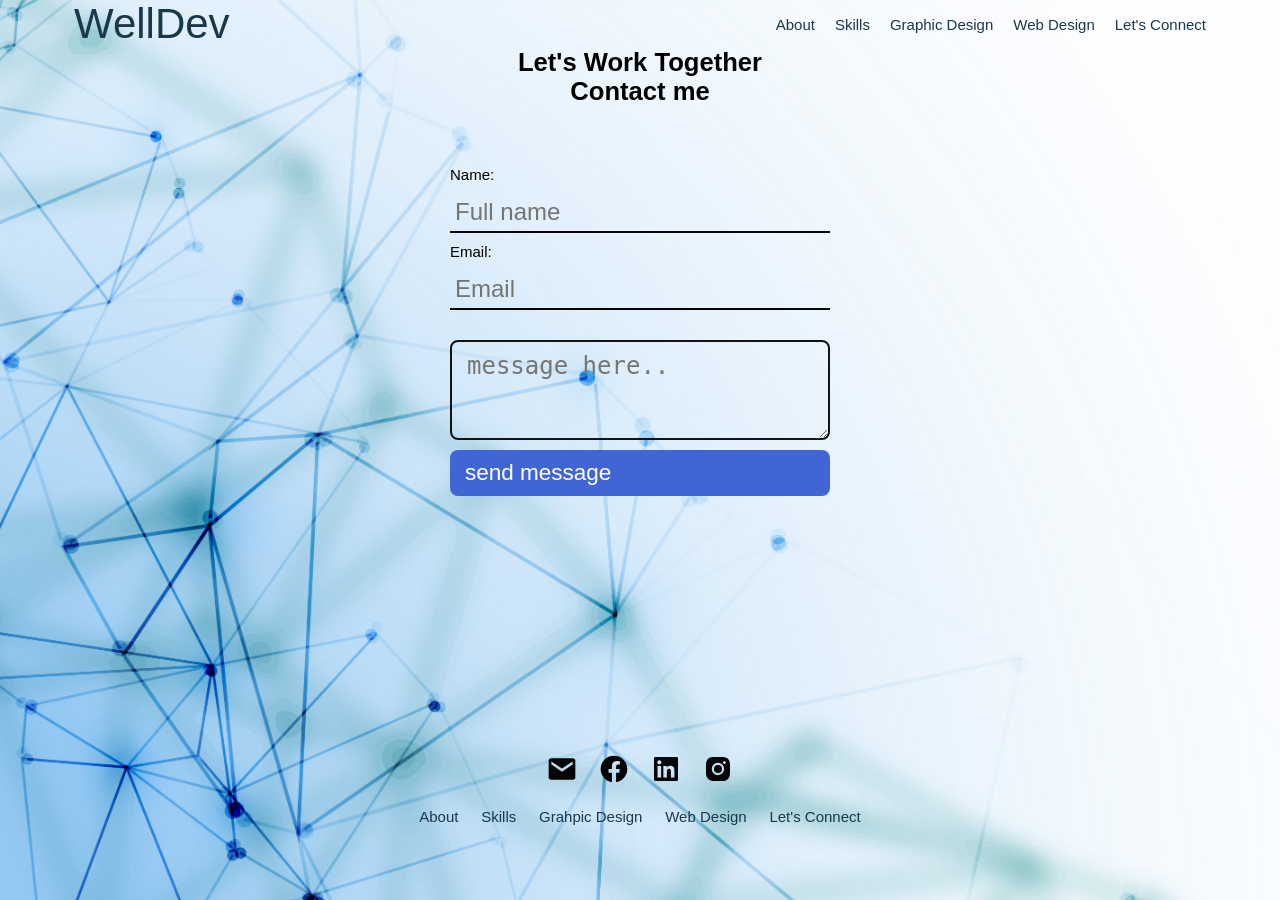
==== connect.html @ f3682375 "#add change and commit" ====
<meta charset="UTF-8">
<!DOCTYPE html>
<html lang="en">
<head>
    <meta charset="UTF-8">
    <meta name="viewport" content="width=device-width, initial-scale=1.0">
    <title>WellDEV</title>
    <link rel="stylesheet" href="css/app.css">
    <link rel="stylesheet" href="css/game.css">
    <link rel="stylesheet" href="css/main.css">
</head>
<body style="background-image: url('images/17973908.jpg">
    <nav>
        <h2><a href="index.html">WellDev</a></h2>
        <a href="profile.html">About</a>
        <a href="skills.html">Skills</a>
        <a href="graphic-design.html">Graphic Design</a>
        <a href="webdesign.html">Web Design</a>
        <a href="connect.html">Let's Connect</a>
    </nav>

     <!-- contact -->
     <div class="contact">
        <h3>Let's Work Together</h3>
        <h3 ">Contact me</h3>
            <form action="">
                <label for="name" >Name:</label>
                <input type="text" placeholder="Full name">
                <label for="email" >Email:</label>
                <input type="text" placeholder="Email" errormessage="user@gmail.com">
                <textarea  name="message" placeholder="message here.." id=""></textarea>
                <button>send message</button>
            </form>
     </div>
     
    <footer>
   
        <div class="col2">
            <div class="icons-con">
                <div class="icons"><a href="https://mail.google.com/mail/u/0/#inbox"><svg xmlns="http://www.w3.org/2000/svg" width="32" height="32" viewBox="0 0 24 24" style="fill: #040405;transform: ;msFilter:;"><path d="M20 4H4a2 2 0 0 0-2 2v12a2 2 0 0 0 2 2h16a2 2 0 0 0 2-2V6a2 2 0 0 0-2-2zm0 4.7-8 5.334L4 8.7V6.297l8 5.333 8-5.333V8.7z"></path></svg></a></div>
                <div class="icons"><a href="https://www.facebook.com/inazuma.k.go"><svg xmlns="http://www.w3.org/2000/svg" width="32" height="32" viewBox="0 0 24 24" style="fill:#020203;transform: ;msFilter:;"><path d="M12.001 2.002c-5.522 0-9.999 4.477-9.999 9.999 0 4.99 3.656 9.126 8.437 9.879v-6.988h-2.54v-2.891h2.54V9.798c0-2.508 1.493-3.891 3.776-3.891 1.094 0 2.24.195 2.24.195v2.459h-1.264c-1.24 0-1.628.772-1.628 1.563v1.875h2.771l-.443 2.891h-2.328v6.988C18.344 21.129 22 16.992 22 12.001c0-5.522-4.477-9.999-9.999-9.999z"></path></svg></a></div>
                <div class="icons"><a href="https://www.linkedin.com/in/noel-bordaje-218460231/"> <svg class="iconic" xmlns="http://www.w3.org/2000/svg" width="32" height="32" viewBox="0 0 24 24" style="fill: #08070a;transform: ;msFilter:;"><path d="M20 3H4a1 1 0 0 0-1 1v16a1 1 0 0 0 1 1h16a1 1 0 0 0 1-1V4a1 1 0 0 0-1-1zM8.339 18.337H5.667v-8.59h2.672v8.59zM7.003 8.574a1.548 1.548 0 1 1 0-3.096 1.548 1.548 0 0 1 0 3.096zm11.335 9.763h-2.669V14.16c0-.996-.018-2.277-1.388-2.277-1.39 0-1.601 1.086-1.601 2.207v4.248h-2.667v-8.59h2.56v1.174h.037c.355-.675 1.227-1.387 2.524-1.387 2.704 0 3.203 1.778 3.203 4.092v4.71z"></path></svg></a></div>
                <div class="icons"><a href="https://www.instagram.com/noel.bordaje25/"><svg xmlns="http://www.w3.org/2000/svg" width="32" height="32" viewBox="0 0 24 24" style="fill: #050507;transform: ;msFilter:;"><path d="M20.947 8.305a6.53 6.53 0 0 0-.419-2.216 4.61 4.61 0 0 0-2.633-2.633 6.606 6.606 0 0 0-2.186-.42c-.962-.043-1.267-.055-3.709-.055s-2.755 0-3.71.055a6.606 6.606 0 0 0-2.185.42 4.607 4.607 0 0 0-2.633 2.633 6.554 6.554 0 0 0-.419 2.185c-.043.963-.056 1.268-.056 3.71s0 2.754.056 3.71c.015.748.156 1.486.419 2.187a4.61 4.61 0 0 0 2.634 2.632 6.584 6.584 0 0 0 2.185.45c.963.043 1.268.056 3.71.056s2.755 0 3.71-.056a6.59 6.59 0 0 0 2.186-.419 4.615 4.615 0 0 0 2.633-2.633c.263-.7.404-1.438.419-2.187.043-.962.056-1.267.056-3.71-.002-2.442-.002-2.752-.058-3.709zm-8.953 8.297c-2.554 0-4.623-2.069-4.623-4.623s2.069-4.623 4.623-4.623a4.623 4.623 0 0 1 0 9.246zm4.807-8.339a1.077 1.077 0 0 1-1.078-1.078 1.077 1.077 0 1 1 2.155 0c0 .596-.482 1.078-1.077 1.078z"></path><circle cx="11.994" cy="11.979" r="3.003"></circle></svg></a></div>
            </div>
                <div class="links">
                   
                    <a href="profile.html">About</a>
                    <a href="skills.html">Skills</a>
                    <a href="graphic-design.html">Grahpic Design</a>
                    <a href="webdesign.html">Web Design</a>
                    <a href="connect.html">Let's Connect</a>
            </div>
            
        </div>
    
       
       
        
        
    </footer>
</body>
</html>
---- css/app.css ----
@import url('https://fonts.googleapis.com/css2?family=Josefin+Sans:ital,wght@0,100..700;1,100..700&family=Playwrite+IT+Moderna:wght@100..400&display=swap');

:root{
    /*=============== color ==============  */

    --pallete-1: #3E3c6E;
    --pallete-2: #FE9798;
    --pallete-3: #FEAE97;
    --pallete-4: #F6E8DF;
    --pallete-5: #023336;
    --pallete-6: #4da674;
    --pallete-7: #C1E6BA;
    --pallete-8: #EAF8E7;
    --pallete-9: #293855;
    --pallete-10: #4165D5;
    --pallete-11: #F1AC20;
    --pallete-12: #c3e8c9;
    --pallete-13: #252525;
    --pallete-14: #61CBFF;
    --pallete-15: #A56ABD;
    --pallete-16: #E95354;
    --pallete-17: #50ADBF;
    --pallete-18: #19384A;
    --pallete-19: #FDDA76;
    --pallete-20: #1B1B1B;
    --pallete-21: #77ABB6;
    --pallete-22: #F8B097;
    --pallete-23: #3FC495;
    --pallete-24: #F9CD6A;
    --pallete-25: #4840A3;
    --pallete-26: #9CBBFC;
    --pallete-27: #D8EFF7;
    --white: #fff;
    --black: #000;


    /*=============== fontsize ==============  */
    --text-sm: 1.2rem;
    --text-base: 1.6rem;
    --text-paragraph: clamp(0.5em, 2vw, 1.5em);
    --text-h5: 2.4rem;
    --text-h4: 3.2rem;
    --text-h3:  clamp(2em, 2vw, 3em);
    --text-h2: 4.8rem;
    --text-h1: clamp(3em, 5vw, 5em);
    
    /*=============== fontweight ==============  */
    --font-weight-normal: 400;
    --font-weight-bold: 700;

    /*=============== line-height ==============  */
    --line-height-tight: 1.2;
    --line-height-normal: 1.5;

    /*=============== line-spacing ==============  */
    --letter-spacing-tight: -2px
    
    /*=============== font-family ==============  */
    --font-family: "Poppins", serif;
    --font-family2: "Agu Disploy", serif;
}
    * {
        margin: 0;
        padding: 0;
        box-sizing: border-box;
        
      }
      
      html{
        font-size: 62.5%;
        font-family: Arial, Helvetica, sans-serif;
      }
      
      body {
        width: 100%;
        overflow-x: hidden;
        min-height: 100vh ;
        /* background: linear-gradient(to bottom, black,rgb(89, 66, 194)); */
        background-repeat: no-repeat;
        background-size: cover;
        
        
        
      }
      
    .container{
     
        width: 90%;
        margin-inline: auto;
       
        
      }
      .span{
        font-family: "Poppins", serif;
        font-weight: 700;
        font-style: normal;
      }
      
      h1 {
        font-size: var(--text-h1);
        font-weight: var(--font-weight-bold);
        line-height: var(--line-height-normal);
        letter-spacing: var(--letter-spacing-tight);
        color: var(--black);
        margin-bottom: 20px;
      }
      h4{
        font-size: clamp(1.5em, 1vw, 2.0em);
      }
      textarea{
        color: #000;
        border: none;
        border: 2px solid rgb(20, 19, 19);
        border-radius: 8px;
        padding: 10px;
        margin-top: 20px;
        font-size: 2.4rem;
        background-color: transparent;

      }
      h2{
        font-size: 3.4rem;
      }
      h3{
        font-size: clamp(2.0em, 2vw, 4.0em);
        
        border: none;
      }
      p {
        font-size: clamp(0.5em, 1vw, 1.5em);
        font-weight: 400;
        color: var(--black);
        
      }
      a{
        font-size: var(--text-paragraph);
        color: var(--black);
        text-decoration: none;
      }

      
      /* ======== NAVIGATION BAR ========== */

      
 
      .menu-wrapper{
        gap: 20px;
        color: var(--white);
        justify-content: center;
        align-items: center;
        display: flex;
        font-weight: var(--font-weight-bold);
        margin-inline: auto;
        
        
      }

      
      
 
   
        
      
        
        /*-----Icons------  */

     
      
      h2{
        letter-spacing: var(--letter-spacing-tight);
      }
      
      /* ======== PROFILE ========== */


      .profile{
        display: flex;
        align-items: center;
        justify-content: center;
        flex-direction: column;
        margin-inline: auto;
        width: 90%;
        
       
        position: relative;
  
        /* background-color: #a88484;
         */
         
         

      }

      .profile, .info{
        line-height: var(--line-height-tight);
        display: flex;
        align-items: center;
        justify-content: center;
        flex-direction: column;
        font-size: var(--text-paragraph);
        text-align: center;
        max-width: 90%;
        margin-inline: auto;
        gap: 20px;
        
        
      }
      .info p{
        color: var(--black);
        text-align: center;
      }
      .name{
        margin-top: 50px;
        background: -webkit-linear-gradient(bottom, #989eb9, #0d066d,#ffffff);
        background-clip: text;
        -webkit-text-fill-color: transparent;
        
        

      }
      
      .img-container {   
        border-radius: 25px;
        box-shadow: 15px 5px 10px rgba(10, 10, 32, 0.911);
        max-width: 200px;
        margin-bottom: 50px;
        width: 90%;
        margin-inline: auto;
        margin-top: 50px;

        }
        .img-container img::after{
          border-right:  12px solid #00ffff;
          border-bottom:  10px solid #00ffff;
        }
        .me{
          columns: 2;
          
        }
        .me-left{
         padding: 10px; 
         height: 900px;
         text-align: left;

        }
        .me-left h4{
          margin-bottom: 10px;
          text-align: center;
        }
        .me-right p{
          
          text-align: left;
          
        }
        .me-right{
          padding-top:20px ;
        }

        .download{
          display: flex;
          justify-content: center;
          align-items: center;
          width: 100%;
          margin-inline: auto;
          position: relative;
         }
         .download::after{
          content: '';
          height: 4px;
          width: 5%;
          background:linear-gradient(to right, #2c2d3b63, #408c0e, #c9e60d);
          position: absolute;
          bottom: -5%;
          left: 40%;
          transition: .3s ease-in;
          box-shadow: 0 2px 15px rgba(12, 5, 29, 0.911);
         }
         .download:hover::after{
          width: 20%;
         }
      /* ======== About ========== */
      .about{
        width: 100%;
        
        font-size: clamp(0.3em,2vw, 4em);
        /* background-color: #00ffff; */
        color: var(--white);
        
      }
     
      .graphic-container{
        margin: 150px;
        display: flex;
        justify-content: center;
        align-items: center;
        gap: 2.0rem;
      }
      .g-img{
        width: 90%;
        min-height: 300px;
        margin-inline: auto;
        
      }
      .items{
        box-shadow: 2px 5px 15px rgb(20, 19, 19);
        display: flex;
        align-items: center;
        padding:20px;
        border-radius: 8px;
        background-color: #050542;
        width: 400px;
      }
  
     
      /* ======== PROJECTS ========== */

      .Project{
        margin: 50px;
        min-height: 500px;
        width: 60%;
        margin-inline: auto;
        display: flex;
        justify-content: center;
        align-items: center;
        flex-direction: row;
        background-color: #292626;
        position: relative;
        border-radius: 25px;
        margin-bottom: 50px;
      }
       .skill-box{
        display: flex;
        justify-content: center;
        align-items: center;
        max-width: 90%;
        margin: 0 auto;
        font-size: 2.4rem;
        font-weight: 800;
        
       
       }
       .canva{
        height: 60px;
        width: 60px;
        border-radius: 50%;
        mix-blend-mode:normal;
      }
      .capcut{
        height: 60px;
        width: 60px;
        border-radius: 50%;
        mix-blend-mode:normal;
      }
       .skill-icons{
        
        background: linear-gradient(to bottom, #6565d3, #050542 ) ;
        height: 20%;
        width: 20%;
        display: flex;
        border-radius: 8px;
        justify-content: center;
        box-shadow: 2px 0 8px rgb(100, 25, 25);
        align-items: center;
        flex-wrap: wrap;
        
       }
       .titles{
        text-align: center;
        font-size: var(--text-h1);
        padding: 50px;
       }

     
       .project-name h2{
        
        max-width: 500px ;
        font-size: var(--text-h3);
        color: var(--white);
        text-decoration: none;
        display: flex;
        position: absolute;
        left: 4%;
        top: 10%;
        font-weight: var(--font-weight-bold);
      }
      .pp{
        width: 100%;
        font-size: clamp(0.3em, 2vw, 3em);
        color: var(--white);
        text-decoration: none;
        display: flex;
        position: absolute;
        left: 75%;
        bottom: 5%;
        font-weight: var(--font-weight-bold);
      }
      
      .project-link {
        position: absolute;
        top: 10%;
        width: 90%;
        max-height: 300px;
        padding: 2.5rem;
        border-radius: 8px;
        
        transform: translateX(-50%);
        transition: 0.75s ease-in;
      }
      .project-link::hover{
        transform: scale(1.3);
      }
      .contact{
        margin-bottom: 400px;
        height: 300px;
        width: 90%;
        margin-inline: auto;
        display: flex;
        align-items: center;
        flex-direction: column;
        
        /* background-color: #00ffff; */
      }
      .work{
        display: flex;
        flex-direction: column;
        align-items: flex-center;
       
      }
      .contact p{
        margin-bottom: 50px;
      }
      form{
        display: flex;
        flex-direction: column;
        width: 400px;
        height: 350px;
        gap: 10px;
        
        padding: 1.0rem;
        font-size: var(--text-paragraph);
        margin-top: 50px;
        color: var(--black);
        border-radius: 20px;
        margin-bottom: 480px;
      }
       input{
        padding: .5rem;
        background-color: transparent;
        border: none;
        font-size: 2.4rem;
        border-bottom: 2px solid rgb(5, 5, 5);
        color: var(--black);
        cursor: text;
      }
      textarea{
        overflow-y: hidden;
        height: 100px;
        font-size: 2.4rem;
        padding: 1.0rem 1.5rem;
       
      }
      label{
        color: var(--black);
        cursor: text;
      }
      button{
        display: inline-flex;
        width: 100%;
        text-align: center;
        padding: 1.0rem 1.5rem;
        font-size: var(--text-paragraph);
        background-color: var(--pallete-10);
        color: var(--white);
        border: none;
        border-radius: 8px;
      }
      button::hover{
        background-color: #00ffff;
      }


  @media (max-width: 400px) {
     .logo{
      display: none;
    }
    .img-container {   
      border-radius: 25px;
      box-shadow: 15px 5px 5px rgba(146, 110, 240, 0.911);
      min-height: 150px;
      max-width: 200px;
      margin-bottom: 50px;
      width: 90%;
      margin-inline: auto;

  }
---- css/game.css ----
html{
    font-size: 62.5%;
}

.container-game{
    background: linear-gradient(to bottom, rgb(52, 52, 198), black);
    opacity: 0.8;
    box-shadow: 0 5px 15px rgb(114, 132, 222);
    margin: 50px;
    /* background-color: #94e90b; */
    display: flex;
    flex-direction: column;
    justify-content: center;
    align-items: center;
    width: 50%;
    margin-inline: auto;
    margin-bottom: 150px;
    color: black;
    padding: 50px;
    background-color: blue;
    border-radius: 8px;
    
}

.move-container{
    display: flex;
    justify-content: center;
    align-items: center;
    
    
    width: 100%;
    gap: 30px;
   
}
.function-container{
    display: inline-flex;
    justify-content: center;
    align-items: center;
    width: 100%;
    
}

 p{
    
    color: rgb(16, 15, 15);
    margin-bottom: 20px;
}
.title{
    font-size: 20px;
    font-weight: 700;
    text-align: center;
    margin-bottom: 50px;
}

    /* -------- Rock BTN --------*/

.move-icon{
   height: 50px;  
   
}
.move-button{
    height: 50px;
    max-width: 90%;
    margin: 0 auto;
    border-radius: 50%;
    background-color: transparent;
   
    box-shadow: 0 2px 15px#94e90b;
   
    display:flex;
    justify-content: center;
    align-items: center;
   
    margin-bottom: 100px;
    cursor: pointer;
}
.move-button:hover{
    background-color: rgb(13, 15, 2);
}

.score{
    color:var(--black);
    margin-bottom: 60px;
}
.reset-btn{
    padding: 1.0rem 1.5rem;
    
    display: flex;
    border: none;
    font-size: 1.4rem;
    font-family: Arial, Helvetica, sans-serif;
    cursor: pointer;
    text-align: center;
    align-items: center;
    justify-content: center;
    
}
.js-auto{
    padding: 1.0rem 1.5rem;
    background-color: rgb(39, 131, 211);
    
    display: flex;
    margin: 0 10px;
    border: none;
    font-size: 1.4rem;
    align-items: center;
    justify-content: center;
    font-family: Arial, Helvetica, sans-serif;
    cursor: pointer;
    
   
}
.js-result{
    color:black;
    font-size: 3.2rem;
    font-weight: 700;
}
---- css/main.css ----
@import url('https://fonts.googleapis.com/css2?family=Josefin+Sans:ital,wght@0,100..700;1,100..700&family=Playwrite+IT+Moderna:wght@100..400&display=swap');

:root{
    /*=============== color ==============  */

    --pallete-1: #3E3c6E;
    --pallete-2: #FE9798;
    --pallete-3: #FEAE97;
    --pallete-4: #F6E8DF;
    --pallete-5: #023336;
    --pallete-6: #4da674;
    --pallete-7: #C1E6BA;
    --pallete-8: #EAF8E7;
    --pallete-9: #293855;
    --pallete-10: #4165D5;
    --pallete-11: #F1AC20;
    --pallete-12: #c3e8c9;
    --pallete-13: #252525;
    --pallete-14: #61CBFF;
    --pallete-15: #A56ABD;
    --pallete-16: #E95354;
    --pallete-17: #50ADBF;
    --pallete-18: #19384A;
    --pallete-19: #FDDA76;
    --pallete-20: #1B1B1B;
    --pallete-21: #77ABB6;
    --pallete-22: #F8B097;
    --pallete-23: #3FC495;
    --pallete-24: #F9CD6A;
    --pallete-25: #4840A3;
    --pallete-26: #9CBBFC;
    --pallete-27: #D8EFF7;
    --white: #fff;
    --black: #000;


    /*=============== fontsize ==============  */
    --text-sm: 1.2rem;
    --text-base: 1.6rem;
    --text-paragraph:clamp(1.5em,2vw, 1.5em);;
    --text-h5: 2.4rem;
    --text-h4: 3.2rem;
    --text-h3:  4.0rem;
    --text-h2: 2.8rem;
    --text-h1: clamp(3em, 5vw, 5em);;
    
    /*=============== fontweight ==============  */
    --font-weight-normal: 400;
    --font-weight-bold: 700;

    /*=============== line-height ==============  */
    --line-height-tight: 1.2;
    --line-height-normal: 1.5;

    /*=============== line-spacing ==============  */
    --letter-spacing-tight: -2px
    
    /*=============== font-family ==============  */
    --font-family: "Poppins", serif;
    --font-family2: "Agu Disploy", serif;
}
    * {
        margin: 0;
        padding: 0;
        box-sizing: border-box;
        
      }
      
      html{
        font-size: 62.5%;
        
      }
      body{
        background-repeat: no-repeat;
        background-size: cover;
        
        
        
      }
      .container{
        max-width: 90%;
        margin: inline;
      }
      nav{
        display: flex;
        align-items: center;
        justify-content: center;
        width: 90%;
        margin-inline: auto;
        position: static;
        right: 0;
        top: 0;
        left: 0;
        z-index: 99;
      }
      
     h2{
        margin-right: auto;
        font-size: var(--text-h2);
        color: var(--pallete-18);
      }
      a{
        font-size: var(--text-paragraph);
        color: var(--pallete-18);
        text-decoration: none;
        padding: 10px;
        font-weight: 500;
        transition: .5s ease-in-out;
      }
      .letters{
       
        color: var(--pallete-13);
        
      }
      .hero-section{
        display: flex;
        align-items: center;
        justify-content: center;
        height: 700px;
        font-size: 7.8rem;
        flex-direction: column;

      }
      h1{
        position: relative;
        

      }
      h1::before{
        content: 'My';
        position: absolute;
        font-size: 8.0rem;
        font-weight: 800;
        color:var(--pallete-18);
        top: -10px;
      }
      .hero-section p {
        padding-left: 200px;
        font-size: 2.4rem;
        margin-top: -20px;
        font-family: Arial, Helvetica, sans-serif;
        font-weight: 400;
      }
      nav a{
        transition: 0.75s ease-in-out;
      }
      nav a:hover{
       transform: rotateX(360deg);
       background-color: #4840A3;
       color: var(--white);
       border: none;
       
      }
      footer{
        
        display: flex;
       
        
        margin-inline: auto;
        max-width: 90%;
    
      }
      .icons-con{
        display: flex;
        justify-content: start;
        
       

      }
   

    .col2{
        width: 90%;
        padding: 5px;
        display: flex;
        align-items: center;
        justify-content: center;
        flex-direction: column;
        gap: 20px;
        transition: .75s ease-in-out;
        margin-inline: auto;
    }
    .links a::hover{
       color: #4840A3;
        
    }
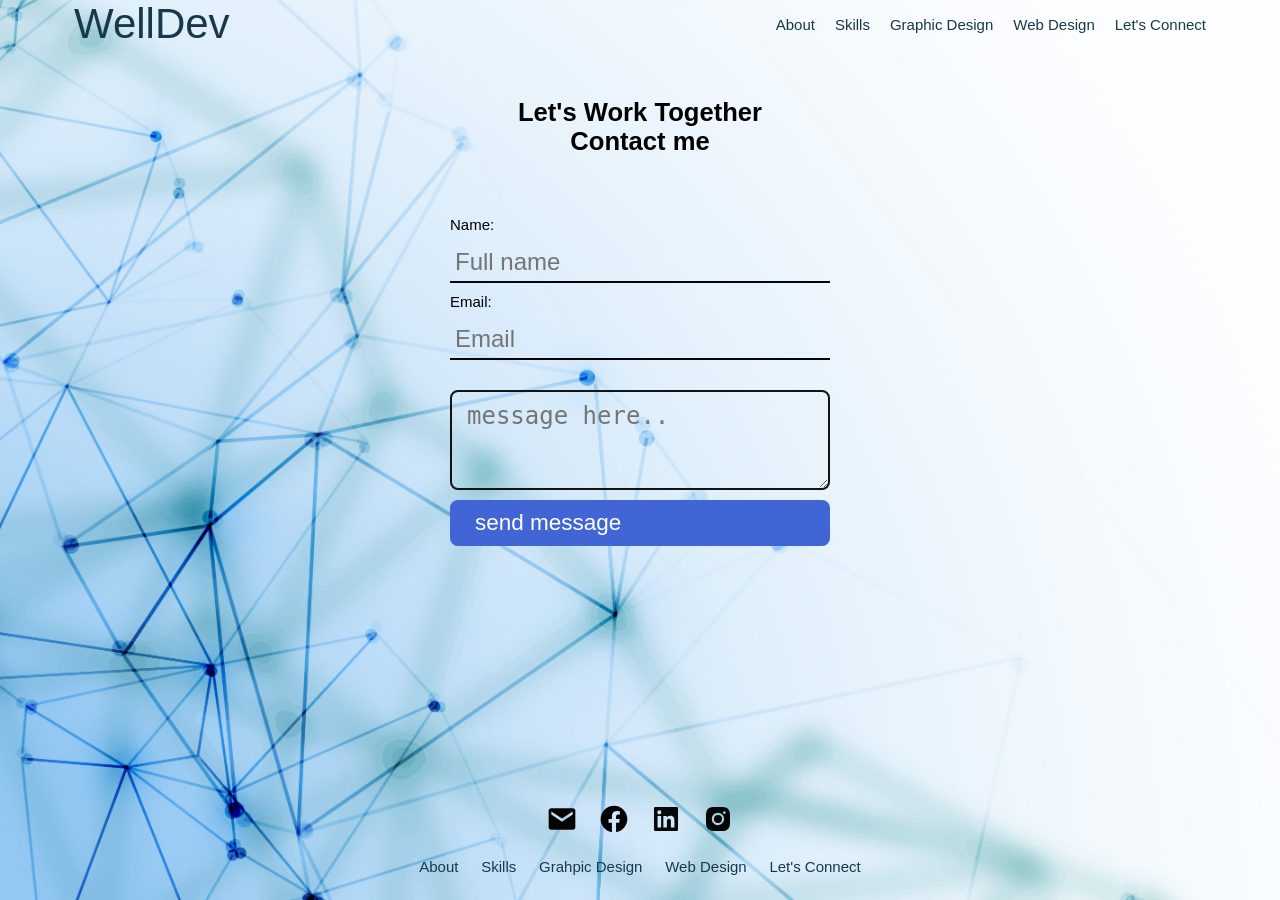
==== commit 9af9b8af: "#added function" ====
--- a/connect.html
+++ b/connect.html
@@ -27,9 +27,9 @@
                 <label for="name" >Name:</label>
                 <input type="text" placeholder="Full name">
                 <label for="email" >Email:</label>
-                <input type="text" placeholder="Email" errormessage="user@gmail.com">
+                <input type="text" aria-errormessage="Please enter email" placeholder="Email" errormessage="user@gmail.com">
                 <textarea  name="message" placeholder="message here.." id=""></textarea>
-                <button>send message</button>
+                <button class="btn-submit" type="submit" onclick="alert('Message sucessfully sent!')">send message</button>
             </form>
      </div>
      
--- a/css/app.css
+++ b/css/app.css
@@ -106,6 +106,7 @@
       }
       h4{
         font-size: clamp(1.5em, 1vw, 2.0em);
+        
       }
       textarea{
         color: #000;
@@ -226,7 +227,7 @@
         margin-bottom: 50px;
         width: 90%;
         margin-inline: auto;
-        margin-top: 50px;
+        
 
         }
         .img-container img::after{
@@ -289,16 +290,23 @@
       }
      
       .graphic-container{
-        margin: 150px;
-        display: flex;
+        margin: 50px;
+        display: grid;
+        grid-template-columns: repeat(3,400px);
         justify-content: center;
         align-items: center;
         gap: 2.0rem;
       }
       .g-img{
-        width: 90%;
+        width: 100%;
         min-height: 300px;
         margin-inline: auto;
+        border-radius: 8px;
+        cursor: pointer;
+        transition: 0.5s ease-in;
+      }
+      .g-img:hover{
+        transform: scale(1.1);
         
       }
       .items{
@@ -309,6 +317,7 @@
         border-radius: 8px;
         background-color: #050542;
         width: 400px;
+        flex-wrap: wrap;
       }
   
      
@@ -317,7 +326,7 @@
       .Project{
         margin: 50px;
         min-height: 500px;
-        width: 60%;
+        width: 50%;
         margin-inline: auto;
         display: flex;
         justify-content: center;
@@ -334,18 +343,22 @@
         align-items: center;
         max-width: 90%;
         margin: 0 auto;
-        font-size: 2.4rem;
+        
         font-weight: 800;
         
        
        }
        .canva{
+        display: flex;
+        align-items: center;
         height: 60px;
         width: 60px;
         border-radius: 50%;
         mix-blend-mode:normal;
       }
       .capcut{
+        display: flex;
+        align-items: center;
         height: 60px;
         width: 60px;
         border-radius: 50%;
@@ -359,15 +372,16 @@
         display: flex;
         border-radius: 8px;
         justify-content: center;
-        box-shadow: 2px 0 8px rgb(100, 25, 25);
+        box-shadow: 0 5px 8px rgb(100, 25, 25);
         align-items: center;
         flex-wrap: wrap;
         
        }
        .titles{
         text-align: center;
-        font-size: var(--text-h1);
-        padding: 50px;
+        font-size: var(--text-h4);
+        padding: 10px;
+        color: var(--black);
        }
 
      
@@ -390,8 +404,8 @@
         text-decoration: none;
         display: flex;
         position: absolute;
-        left: 75%;
-        bottom: 5%;
+        left: 74%;
+        bottom: 6%;
         font-weight: var(--font-weight-bold);
       }
       
@@ -406,10 +420,9 @@
         transform: translateX(-50%);
         transition: 0.75s ease-in;
       }
-      .project-link::hover{
-        transform: scale(1.3);
-      }
+
       .contact{
+        margin-top: 50px;
         margin-bottom: 400px;
         height: 300px;
         width: 90%;
@@ -463,16 +476,17 @@
         color: var(--black);
         cursor: text;
       }
-      button{
-        display: inline-flex;
+      .btn-submit{
+        display: flex;
         width: 100%;
-        text-align: center;
-        padding: 1.0rem 1.5rem;
+        align-items: center;
+        padding: 1.0rem 2.5rem;
         font-size: var(--text-paragraph);
         background-color: var(--pallete-10);
         color: var(--white);
         border: none;
         border-radius: 8px;
+        cursor: pointer;
       }
       button::hover{
         background-color: #00ffff;
--- a/css/main.css
+++ b/css/main.css
@@ -92,6 +92,7 @@
         top: 0;
         left: 0;
         z-index: 99;
+        margin-bottom: 50px;
       }
       
      h2{
